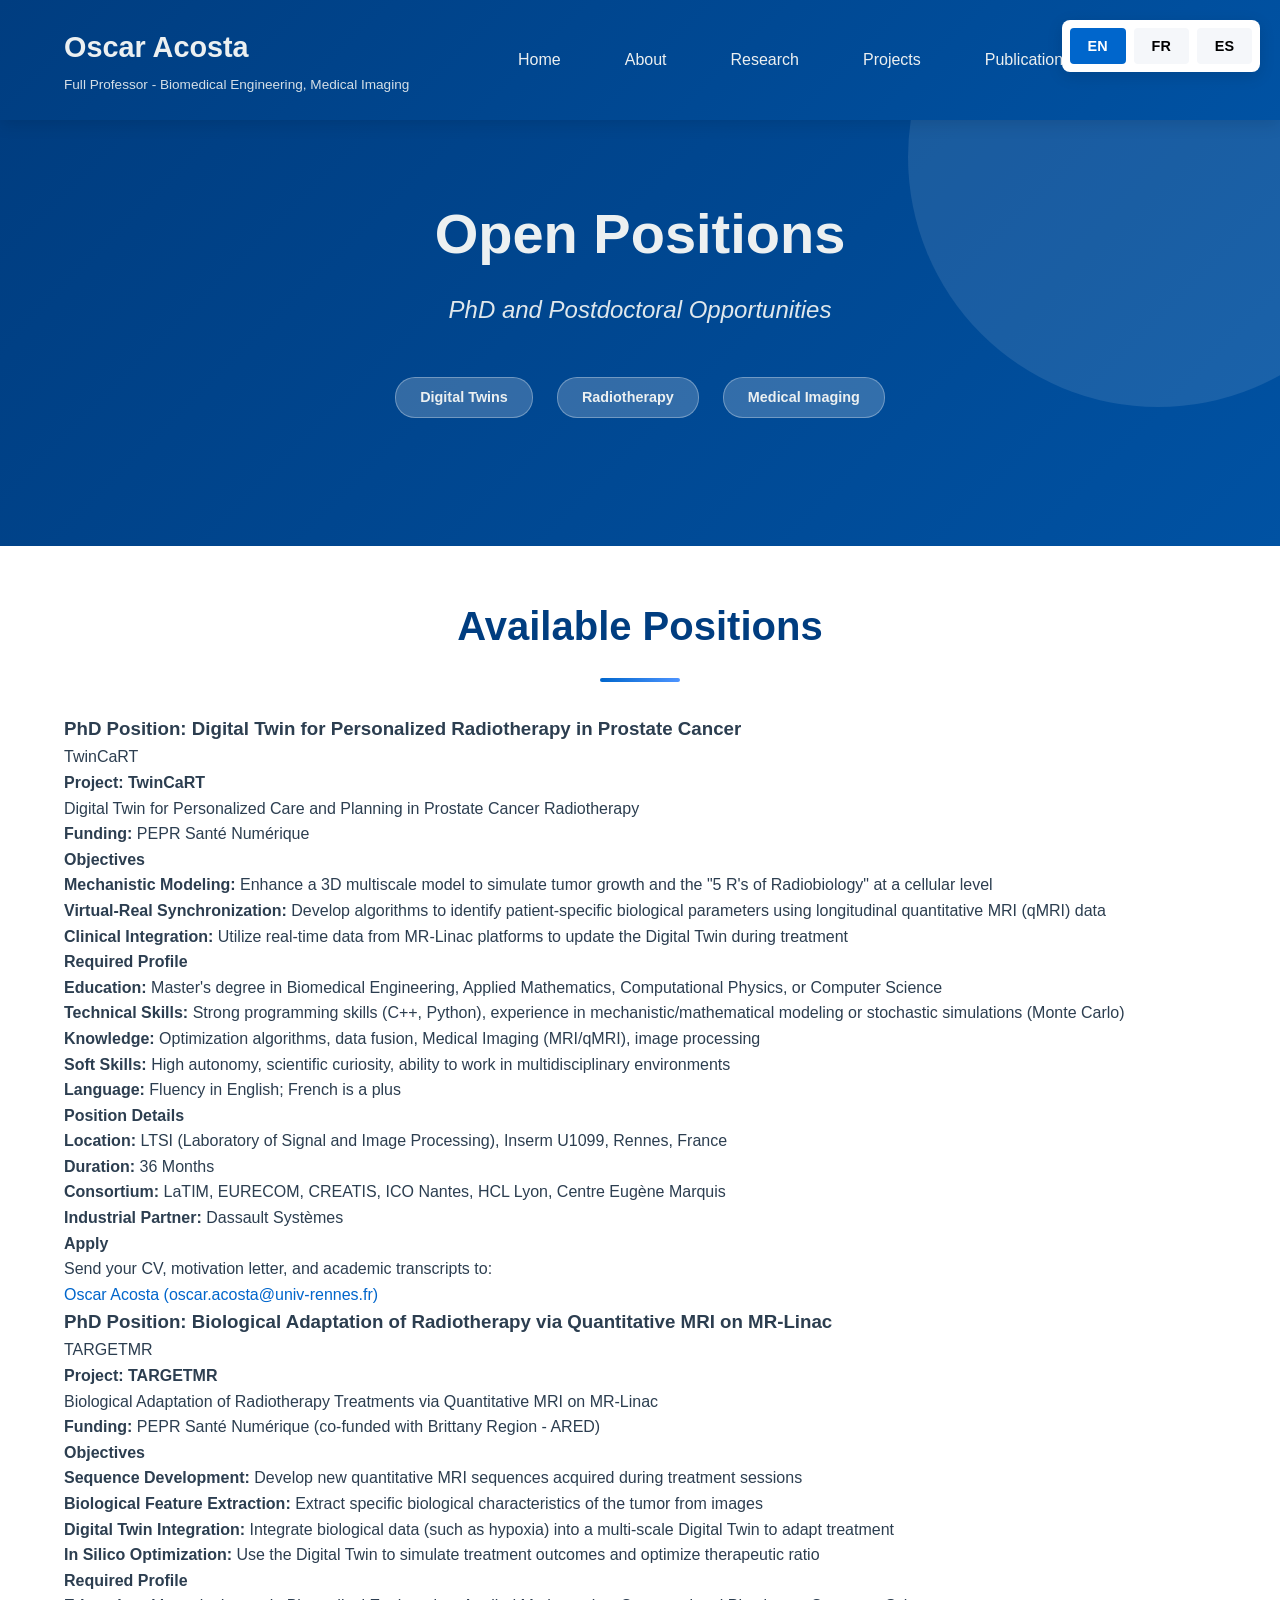
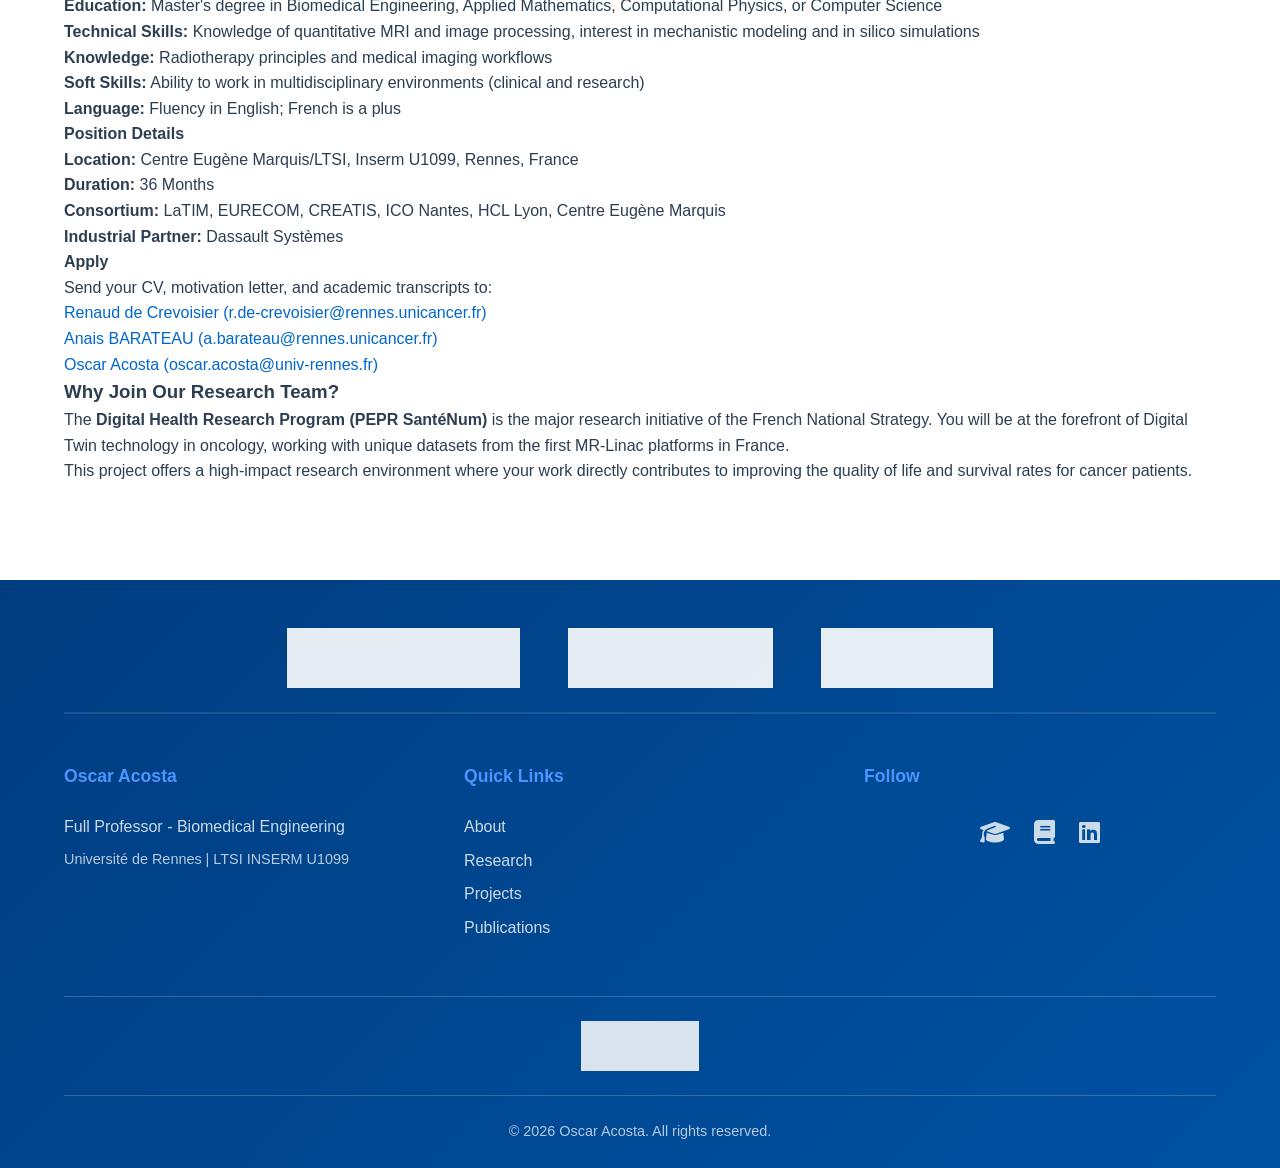
==== positions.html @ e5f33746 "Personal web page" ====
<!DOCTYPE html>
<html lang="en">
<head>
    <meta charset="UTF-8">
    <meta name="viewport" content="width=device-width, initial-scale=1.0">
    <title>Open Positions - Oscar Acosta | LTSI-Université de Rennes</title>
    <meta name="description" content="Open PhD and Postdoctoral Positions in Digital Twins and Personalized Radiotherapy">
    <link rel="stylesheet" href="assets/css/style.css">
    <link rel="stylesheet" href="https://cdnjs.cloudflare.com/ajax/libs/font-awesome/6.4.0/css/all.min.css">
</head>
<body>
    <!-- Language Switcher -->
    <div class="language-switcher">
        <button onclick="setLanguage('en')" class="lang-btn active" data-lang="en">EN</button>
        <button onclick="setLanguage('fr')" class="lang-btn" data-lang="fr">FR</button>
        <button onclick="setLanguage('es')" class="lang-btn" data-lang="es">ES</button>
    </div>

    <!-- Navigation -->
    <nav class="navbar">
        <div class="nav-container">
            <div class="logo">
                <h1>Oscar Acosta</h1>
                <p class="subtitle">Full Professor - Biomedical Engineering, Medical Imaging</p>
            </div>
            <ul class="nav-menu" id="navMenu">
                <li><a href="index.html#home">Home</a></li>
                <li><a href="index.html#about">About</a></li>
                <li><a href="index.html#research">Research</a></li>
                <li><a href="index.html#projects">Projects</a></li>
                <li><a href="index.html#publications">Publications</a></li>
                <li><a href="#" class="active">Positions</a></li>
            </ul>
            <div class="hamburger" id="hamburger">
                <span></span>
                <span></span>
                <span></span>
            </div>
        </div>
    </nav>

    <!-- Hero Section -->
    <section class="hero">
        <div class="hero-content">
            <h2>Open Positions</h2>
            <p class="hero-subtitle">PhD and Postdoctoral Opportunities</p>
            <div class="hero-meta">
                <span class="badge">Digital Twins</span>
                <span class="badge">Radiotherapy</span>
                <span class="badge">Medical Imaging</span>
            </div>
        </div>
        <div class="hero-accent"></div>
    </section>

    <!-- Positions Section -->
    <section class="section">
        <div class="container">
            <h2 class="section-title">Available Positions</h2>
            
            <div class="positions-grid">
                <!-- Position 1: TwinCaRT -->
                <div class="position-card">
                    <div class="position-header">
                        <h3>PhD Position: Digital Twin for Personalized Radiotherapy in Prostate Cancer</h3>
                        <span class="position-badge">TwinCaRT</span>
                    </div>
                    
                    <div class="position-section">
                        <h4>Project: TwinCaRT</h4>
                        <p>Digital Twin for Personalized Care and Planning in Prostate Cancer Radiotherapy</p>
                        <p><strong>Funding:</strong> PEPR Santé Numérique</p>
                    </div>

                    <div class="position-section">
                        <h4>Objectives</h4>
                        <ul>
                            <li><strong>Mechanistic Modeling:</strong> Enhance a 3D multiscale model to simulate tumor growth and the "5 R's of Radiobiology" at a cellular level</li>
                            <li><strong>Virtual-Real Synchronization:</strong> Develop algorithms to identify patient-specific biological parameters using longitudinal quantitative MRI (qMRI) data</li>
                            <li><strong>Clinical Integration:</strong> Utilize real-time data from MR-Linac platforms to update the Digital Twin during treatment</li>
                        </ul>
                    </div>

                    <div class="position-section">
                        <h4>Required Profile</h4>
                        <ul>
                            <li><strong>Education:</strong> Master's degree in Biomedical Engineering, Applied Mathematics, Computational Physics, or Computer Science</li>
                            <li><strong>Technical Skills:</strong> Strong programming skills (C++, Python), experience in mechanistic/mathematical modeling or stochastic simulations (Monte Carlo)</li>
                            <li><strong>Knowledge:</strong> Optimization algorithms, data fusion, Medical Imaging (MRI/qMRI), image processing</li>
                            <li><strong>Soft Skills:</strong> High autonomy, scientific curiosity, ability to work in multidisciplinary environments</li>
                            <li><strong>Language:</strong> Fluency in English; French is a plus</li>
                        </ul>
                    </div>

                    <div class="position-section">
                        <h4>Position Details</h4>
                        <p><strong>Location:</strong> LTSI (Laboratory of Signal and Image Processing), Inserm U1099, Rennes, France</p>
                        <p><strong>Duration:</strong> 36 Months</p>
                        <p><strong>Consortium:</strong> LaTIM, EURECOM, CREATIS, ICO Nantes, HCL Lyon, Centre Eugène Marquis</p>
                        <p><strong>Industrial Partner:</strong> Dassault Systèmes</p>
                    </div>

                    <div class="position-section">
                        <h4>Apply</h4>
                        <p>Send your CV, motivation letter, and academic transcripts to:</p>
                        <p><a href="mailto:oscar.acosta@univ-rennes.fr">Oscar Acosta (oscar.acosta@univ-rennes.fr)</a></p>
                    </div>
                </div>

                <!-- Position 2: TARGETMR -->
                <div class="position-card">
                    <div class="position-header">
                        <h3>PhD Position: Biological Adaptation of Radiotherapy via Quantitative MRI on MR-Linac</h3>
                        <span class="position-badge">TARGETMR</span>
                    </div>
                    
                    <div class="position-section">
                        <h4>Project: TARGETMR</h4>
                        <p>Biological Adaptation of Radiotherapy Treatments via Quantitative MRI on MR-Linac</p>
                        <p><strong>Funding:</strong> PEPR Santé Numérique (co-funded with Brittany Region - ARED)</p>
                    </div>

                    <div class="position-section">
                        <h4>Objectives</h4>
                        <ul>
                            <li><strong>Sequence Development:</strong> Develop new quantitative MRI sequences acquired during treatment sessions</li>
                            <li><strong>Biological Feature Extraction:</strong> Extract specific biological characteristics of the tumor from images</li>
                            <li><strong>Digital Twin Integration:</strong> Integrate biological data (such as hypoxia) into a multi-scale Digital Twin to adapt treatment</li>
                            <li><strong>In Silico Optimization:</strong> Use the Digital Twin to simulate treatment outcomes and optimize therapeutic ratio</li>
                        </ul>
                    </div>

                    <div class="position-section">
                        <h4>Required Profile</h4>
                        <ul>
                            <li><strong>Education:</strong> Master's degree in Biomedical Engineering, Applied Mathematics, Computational Physics, or Computer Science</li>
                            <li><strong>Technical Skills:</strong> Knowledge of quantitative MRI and image processing, interest in mechanistic modeling and in silico simulations</li>
                            <li><strong>Knowledge:</strong> Radiotherapy principles and medical imaging workflows</li>
                            <li><strong>Soft Skills:</strong> Ability to work in multidisciplinary environments (clinical and research)</li>
                            <li><strong>Language:</strong> Fluency in English; French is a plus</li>
                        </ul>
                    </div>

                    <div class="position-section">
                        <h4>Position Details</h4>
                        <p><strong>Location:</strong> Centre Eugène Marquis/LTSI, Inserm U1099, Rennes, France</p>
                        <p><strong>Duration:</strong> 36 Months</p>
                        <p><strong>Consortium:</strong> LaTIM, EURECOM, CREATIS, ICO Nantes, HCL Lyon, Centre Eugène Marquis</p>
                        <p><strong>Industrial Partner:</strong> Dassault Systèmes</p>
                    </div>

                    <div class="position-section">
                        <h4>Apply</h4>
                        <p>Send your CV, motivation letter, and academic transcripts to:</p>
                        <p>
                            <a href="mailto:r.de-crevoisier@rennes.unicancer.fr">Renaud de Crevoisier (r.de-crevoisier@rennes.unicancer.fr)</a><br>
                            <a href="mailto:a.barateau@rennes.unicancer.fr">Anais BARATEAU (a.barateau@rennes.unicancer.fr)</a><br>
                            <a href="mailto:oscar.acosta@univ-rennes.fr">Oscar Acosta (oscar.acosta@univ-rennes.fr)</a>
                        </p>
                    </div>
                </div>
            </div>

            <div class="why-join">
                <h3>Why Join Our Research Team?</h3>
                <p>The <strong>Digital Health Research Program (PEPR SantéNum)</strong> is the major research initiative of the French National Strategy. You will be at the forefront of Digital Twin technology in oncology, working with unique datasets from the first MR-Linac platforms in France.</p>
                <p>This project offers a high-impact research environment where your work directly contributes to improving the quality of life and survival rates for cancer patients.</p>
            </div>
        </div>
    </section>

    <!-- Footer -->
    <footer class="footer">
        <div class="container">
            <div class="footer-logos">
                <div class="logo-item">
                    <img src="assets/images/ltsi-logo.png" alt="LTSI Laboratory" title="LTSI - Signal and Image Processing Laboratory">
                </div>
                <div class="logo-item">
                    <img src="assets/images/inserm-logo.png" alt="INSERM" title="Institut National de la Santé et de la Recherche Médicale">
                </div>
                <div class="logo-item">
                    <img src="assets/images/rennes-logo.png" alt="Université de Rennes" title="Université de Rennes">
                </div>
            </div>
            <div class="footer-content">
                <div class="footer-section">
                    <h4>Oscar Acosta</h4>
                    <p>Full Professor - Biomedical Engineering</p>
                    <p class="footer-subtitle">Université de Rennes | LTSI INSERM U1099</p>
                </div>
                <div class="footer-section">
                    <h4>Quick Links</h4>
                    <ul>
                        <li><a href="index.html#about">About</a></li>
                        <li><a href="index.html#research">Research</a></li>
                        <li><a href="index.html#projects">Projects</a></li>
                        <li><a href="index.html#publications">Publications</a></li>
                    </ul>
                </div>
                <div class="footer-section">
                    <h4>Follow</h4>
                    <div class="social-links">
                        <a href="https://scholar.google.com/citations?hl=en&user=rHHitXEAAAAJ" target="_blank" title="Google Scholar">
                            <i class="fas fa-graduation-cap"></i>
                        </a>
                        <a href="https://orcid.org/0000-0002-5447-1479" target="_blank" title="ORCID">
                            <i class="fas fa-book"></i>
                        </a>
                        <a href="https://www.linkedin.com/in/oscar-acosta-355438169/" target="_blank" title="LinkedIn">
                            <i class="fab fa-linkedin"></i>
                        </a>
                    </div>
                </div>
            </div>
            <div class="footer-bottom">
                <div class="funder-logos">
                    <img src="assets/images/msca-ttrail-logo.png" alt="MSCA TTRAIL" title="Marie Skłodowska-Curie Actions - TTRAIL Doctoral Network">
                </div>
                <p>&copy; 2026 Oscar Acosta. All rights reserved.</p>
            </div>
        </div>
    </footer>

    <script src="assets/js/i18n.js"></script>
    <script src="assets/js/script.js"></script>
</body>
</html>
---- assets/css/style.css ----
/* ============================================
   OSCAR ACOSTA PROFESSIONAL WEBSITE - STYLESHEET
   ============================================ */

:root {
    /* Colors - LTSI Branding */
    --primary-color: #003d80;
    --secondary-color: #0052a3;
    --accent-color: #0066cc;
    --accent-light: #4d94ff;
    --ltsi-blue: #003d80;
    --ltsi-light-blue: #4d94ff;
    --text-dark: #2c3e50;
    --text-light: #ecf0f1;
    --bg-light: #f5f7fa;
    --bg-white: #ffffff;
    --border-color: #e0e0e0;
    --shadow-sm: 0 2px 8px rgba(0, 0, 0, 0.08);
    --shadow-md: 0 4px 16px rgba(0, 0, 0, 0.12);
    --shadow-lg: 0 8px 24px rgba(0, 0, 0, 0.15);

    /* Typography */
    --font-main: 'Segoe UI', Tahoma, Geneva, Verdana, sans-serif;
    --font-serif: 'Georgia', serif;

    /* Spacing */
    --spacing-xs: 0.25rem;
    --spacing-sm: 0.5rem;
    --spacing-md: 1rem;
    --spacing-lg: 1.5rem;
    --spacing-xl: 2rem;
    --spacing-2xl: 3rem;

    /* Transitions */
    --transition: all 0.3s ease;
}

/* ============================================
   RESET & BASE STYLES
   ============================================ */

* {
    margin: 0;
    padding: 0;
    box-sizing: border-box;
}

html {
    scroll-behavior: smooth;
}

body {
    font-family: var(--font-main);
    color: var(--text-dark);
    background-color: var(--bg-white);
    line-height: 1.6;
}

a {
    color: var(--accent-color);
    text-decoration: none;
    transition: var(--transition);
}

a:hover {
    color: var(--accent-light);
}

ul {
    list-style: none;
}

/* ============================================
   LANGUAGE SWITCHER
   ============================================ */

.language-switcher {
    position: fixed;
    top: 20px;
    right: 20px;
    display: flex;
    gap: var(--spacing-sm);
    z-index: 9999;
    background: var(--bg-white);
    padding: var(--spacing-sm);
    border-radius: 8px;
    box-shadow: var(--shadow-md);
}

.lang-btn {
    background: var(--bg-light);
    border: 2px solid transparent;
    padding: var(--spacing-sm) var(--spacing-md);
    border-radius: 4px;
    font-weight: 600;
    cursor: pointer;
    transition: var(--transition);
    font-size: 0.9rem;
}

.lang-btn:hover {
    background: var(--accent-light);
    color: white;
}

.lang-btn.active {
    background: var(--accent-color);
    color: white;
    border-color: var(--accent-color);
}

/* ============================================
   CONTAINER & LAYOUT
   ============================================ */

.container {
    max-width: 1200px;
    margin: 0 auto;
    padding: 0 var(--spacing-lg);
}

.section {
    padding: var(--spacing-2xl) 0;
}

.section.bg-light {
    background-color: var(--bg-light);
}

.section-title {
    font-size: 2.5rem;
    font-weight: 700;
    margin-bottom: var(--spacing-xl);
    color: var(--primary-color);
    text-align: center;
    position: relative;
    padding-bottom: var(--spacing-lg);
}

.section-title::after {
    content: '';
    position: absolute;
    bottom: 0;
    left: 50%;
    transform: translateX(-50%);
    width: 80px;
    height: 4px;
    background: linear-gradient(90deg, var(--accent-color), var(--accent-light));
    border-radius: 2px;
}

.section-subtitle {
    text-align: center;
    font-size: 1.1rem;
    color: #7f8c8d;
    margin-bottom: var(--spacing-2xl);
}

/* ============================================
   NAVIGATION
   ============================================ */

.navbar {
    background: linear-gradient(135deg, var(--primary-color) 0%, var(--secondary-color) 100%);
    color: var(--text-light);
    padding: var(--spacing-lg) 0;
    position: sticky;
    top: 0;
    z-index: 1000;
    box-shadow: var(--shadow-md);
}

.nav-container {
    max-width: 1200px;
    margin: 0 auto;
    padding: 0 var(--spacing-lg);
    display: flex;
    justify-content: space-between;
    align-items: center;
    flex-wrap: wrap;
}

.logo h1 {
    font-size: 1.8rem;
    font-weight: 700;
    margin-bottom: var(--spacing-xs);
}

.subtitle {
    font-size: 0.85rem;
    opacity: 0.9;
    margin: 0;
}

.nav-menu {
    display: flex;
    gap: var(--spacing-xl);
    align-items: center;
}

.nav-menu li a {
    color: var(--text-light);
    font-weight: 500;
    transition: var(--transition);
    padding: var(--spacing-sm) var(--spacing-md);
    border-radius: 4px;
}

.nav-menu li a:hover {
    background-color: rgba(255, 255, 255, 0.1);
    color: var(--accent-light);
}

.hamburger {
    display: none;
    flex-direction: column;
    cursor: pointer;
    gap: 5px;
}

.hamburger span {
    width: 25px;
    height: 3px;
    background-color: var(--text-light);
    border-radius: 2px;
    transition: var(--transition);
}

@media (max-width: 768px) {
    .hamburger {
        display: flex;
    }

    .nav-menu {
        position: absolute;
        top: 60px;
        left: 0;
        right: 0;
        background: var(--primary-color);
        flex-direction: column;
        gap: 0;
        max-height: 0;
        overflow: hidden;
        transition: max-height 0.3s ease;
    }

    .nav-menu.active {
        max-height: 400px;
    }

    .nav-menu li {
        width: 100%;
    }

    .nav-menu li a {
        display: block;
        padding: var(--spacing-md) var(--spacing-lg);
        border-radius: 0;
    }
}

/* ============================================
   HERO SECTION
   ============================================ */

.hero {
    background: linear-gradient(135deg, var(--primary-color) 0%, var(--secondary-color) 100%);
    color: var(--text-light);
    padding: 5rem var(--spacing-lg);
    text-align: center;
    position: relative;
    overflow: hidden;
}

.hero-content {
    max-width: 1200px;
    margin: 0 auto;
    position: relative;
    z-index: 2;
}

.hero h2 {
    font-size: 3.5rem;
    font-weight: 700;
    margin-bottom: var(--spacing-lg);
    line-height: 1.2;
}

.hero-subtitle {
    font-size: 1.5rem;
    margin-bottom: var(--spacing-2xl);
    opacity: 0.95;
    font-style: italic;
}

.hero-meta {
    display: flex;
    gap: var(--spacing-lg);
    justify-content: center;
    margin-bottom: var(--spacing-2xl);
    flex-wrap: wrap;
}

.badge {
    background-color: rgba(255, 255, 255, 0.2);
    color: var(--text-light);
    padding: var(--spacing-sm) var(--spacing-lg);
    border-radius: 20px;
    font-size: 0.9rem;
    font-weight: 600;
    border: 1px solid rgba(255, 255, 255, 0.3);
}

.hero-links {
    display: flex;
    gap: var(--spacing-lg);
    justify-content: center;
    flex-wrap: wrap;
}

.cta-button {
    display: inline-block;
    background-color: var(--accent-color);
    color: white;
    padding: var(--spacing-md) var(--spacing-2xl);
    border-radius: 4px;
    font-weight: 600;
    font-size: 1rem;
    transition: var(--transition);
    box-shadow: var(--shadow-md);
}

.cta-button:hover {
    background-color: var(--accent-light);
    transform: translateY(-2px);
    box-shadow: var(--shadow-lg);
}

.cta-button.secondary {
    background-color: rgba(255, 255, 255, 0.2);
    border: 2px solid var(--text-light);
}

.cta-button.secondary:hover {
    background-color: rgba(255, 255, 255, 0.3);
}

.hero-accent {
    position: absolute;
    top: -50%;
    right: -10%;
    width: 500px;
    height: 500px;
    background: rgba(255, 255, 255, 0.1);
    border-radius: 50%;
    z-index: 1;
}

@media (max-width: 768px) {
    .hero {
        padding: 3rem var(--spacing-lg);
    }

    .hero h2 {
        font-size: 2rem;
    }

    .hero-subtitle {
        font-size: 1.1rem;
    }
}

/* ============================================
   ABOUT SECTION
   ============================================ */

.about-content {
    display: grid;
    grid-template-columns: auto 1fr;
    gap: var(--spacing-2xl);
    align-items: start;
}

.about-photo {
    display: flex;
    flex-direction: column;
    justify-content: flex-start;
    align-items: center;
}

.profile-image {
    width: 180px;
    height: 220px;
    border-radius: 8px;
    object-fit: cover;
    box-shadow: var(--shadow-md);
    border: 3px solid var(--accent-color);
    margin-bottom: var(--spacing-lg);
}

.affiliations-logos {
    display: grid;
    grid-template-columns: 1fr;
    gap: var(--spacing-lg);
    width: 100%;
}

.affiliations-logos .logo-item {
    display: flex;
    align-items: center;
    justify-content: center;
    padding: 0;
    background: transparent;
    border-radius: 0;
    border: none;
    transition: var(--transition);
}

.affiliations-logos .logo-item:hover {
    border-color: transparent;
    box-shadow: none;
    transform: scale(1.08);
}

.affiliations-logos .logo-item img {
    height: 70px;
    width: auto;
    max-width: 100%;
    filter: none;
    opacity: 1;
}

.about-text h3 {
    font-size: 1.8rem;
    color: var(--primary-color);
    margin-bottom: var(--spacing-lg);
}

.about-text h4 {
    font-size: 1.2rem;
    color: var(--accent-color);
    margin-top: var(--spacing-xl);
    margin-bottom: var(--spacing-md);
}

.about-text p {
    color: #555;
    margin-bottom: var(--spacing-lg);
    line-height: 1.8;
}

.about-text ul {
    list-style: disc;
    padding-left: var(--spacing-lg);
}

.about-text ul li {
    margin-bottom: var(--spacing-md);
    color: #666;
}

.expertise-grid {
    display: grid;
    grid-template-columns: repeat(2, 1fr);
    gap: var(--spacing-lg);
    margin-bottom: var(--spacing-xl);
}

.expertise-item {
    display: flex;
    align-items: center;
    gap: var(--spacing-md);
    padding: var(--spacing-md);
    background: var(--bg-light);
    border-radius: 8px;
    border-left: 4px solid var(--accent-color);
}

.expertise-item i {
    font-size: 1.5rem;
    color: var(--accent-color);
}

.about-stats {
    display: grid;
    grid-template-columns: 1fr;
    gap: var(--spacing-lg);
}

.stat-card {
    background: var(--bg-light);
    padding: var(--spacing-xl);
    border-radius: 8px;
    border: 2px solid var(--border-color);
    text-align: center;
    transition: var(--transition);
}

.stat-card:hover {
    border-color: var(--accent-color);
    box-shadow: var(--shadow-md);
}

.stat-number {
    font-size: 2.5rem;
    font-weight: 700;
    color: var(--accent-color);
    margin-bottom: var(--spacing-sm);
}

.stat-label {
    color: #666;
    font-weight: 500;
    margin: 0;
}

@media (max-width: 768px) {
    .about-content {
        grid-template-columns: 1fr;
    }

    .profile-image {
        width: 180px;
        height: 240px;
        margin: 0 auto;
    }

    .expertise-grid {
        grid-template-columns: 1fr;
    }
}

/* ============================================
   RESEARCH SECTION
   ============================================ */

.research-grid {
    display: grid;
    grid-template-columns: repeat(auto-fit, minmax(160px, 1fr));
    gap: var(--spacing-md);
}

.research-card {
    background: linear-gradient(135deg, var(--accent-color), var(--accent-light));
    border: none;
    padding: var(--spacing-lg);
    border-radius: 6px;
    text-align: center;
    transition: var(--transition);
    box-shadow: var(--shadow-sm);
    cursor: pointer;
    display: flex;
    flex-direction: column;
    align-items: center;
    justify-content: center;
    min-height: 140px;
}

.research-card:hover {
    transform: translateY(-3px);
    box-shadow: var(--shadow-md);
    background: linear-gradient(135deg, var(--accent-light), var(--accent-color));
}

.research-card i {
    font-size: 1.8rem;
    color: white;
    margin-bottom: var(--spacing-md);
}

.research-card h3 {
    font-size: 0.95rem;
    color: white;
    margin-bottom: 0;
    font-weight: 600;
    line-height: 1.3;
}

.research-card p {
    display: none;
}

/* ============================================
   PROJECTS SECTION
   ============================================ */

.projects-grid {
    display: grid;
    grid-template-columns: repeat(auto-fit, minmax(320px, 1fr));
    gap: var(--spacing-xl);
}

.project-card {
    background: var(--bg-white);
    border: 1px solid var(--border-color);
    padding: var(--spacing-xl);
    border-radius: 8px;
    transition: var(--transition);
    box-shadow: var(--shadow-sm);
}

.project-card:first-child {
    background: linear-gradient(rgba(0, 61, 128, 0.85), rgba(0, 82, 163, 0.85)), url('assets/images/ttrail-logo.png') center/cover;
    color: white;
}

.project-card:first-child .project-card h3,
.project-card:first-child h3 {
    color: white;
}

.project-card:first-child .project-acronym,
.project-card:first-child .project-meta {
    color: rgba(255, 255, 255, 0.9);
}

.project-card:first-child p {
    color: rgba(255, 255, 255, 0.95);
}

.project-card:hover {
    box-shadow: var(--shadow-md);
    border-color: var(--accent-color);
    transform: translateY(-3px);
}

.project-header {
    display: flex;
    justify-content: space-between;
    align-items: start;
    margin-bottom: var(--spacing-md);
}

.project-title-with-logo {
    display: flex;
    align-items: center;
    gap: var(--spacing-md);
}

.project-logo {
    height: 50px;
    width: auto;
    max-width: 60px;
    object-fit: contain;
    transition: var(--transition);
    cursor: pointer;
}

.project-card:first-child:hover .project-logo {
    transform: scale(1.3);
}

.project-card h3 {
    font-size: 1.3rem;
    color: var(--primary-color);
    margin: 0;
}

.project-badge {
    background: var(--accent-color);
    color: white;
    padding: var(--spacing-sm) var(--spacing-md);
    border-radius: 4px;
    font-size: 0.8rem;
    font-weight: 600;
    white-space: nowrap;
}

.project-acronym {
    font-style: italic;
    color: var(--accent-color);
    font-weight: 600;
    margin-bottom: var(--spacing-md);
}

.project-card p {
    color: #666;
    line-height: 1.7;
    margin-bottom: var(--spacing-md);
}

.project-meta {
    display: flex;
    gap: var(--spacing-md);
    font-size: 0.9rem;
    color: #888;
}

.project-meta span {
    display: flex;
    align-items: center;
    gap: var(--spacing-sm);
}

/* ============================================
   PUBLICATIONS SECTION
   ============================================ */

.publications-grid {
    display: grid;
    grid-template-columns: repeat(auto-fit, minmax(280px, 1fr));
    gap: var(--spacing-xl);
}

.publication-card {
    background: var(--bg-white);
    padding: var(--spacing-xl);
    border-radius: 8px;
    text-align: center;
    border: 2px solid var(--border-color);
    transition: var(--transition);
    box-shadow: var(--shadow-sm);
}

.publication-card:hover {
    border-color: var(--accent-color);
    box-shadow: var(--shadow-md);
    transform: translateY(-5px);
}

.pub-icon {
    width: 80px;
    height: 80px;
    margin: 0 auto var(--spacing-lg);
    background: linear-gradient(135deg, var(--accent-color), var(--accent-light));
    color: white;
    display: flex;
    align-items: center;
    justify-content: center;
    border-radius: 50%;
    font-size: 2rem;
}

.publication-card h3 {
    color: var(--primary-color);
    margin-bottom: var(--spacing-md);
}

.publication-card p {
    color: #666;
    margin-bottom: var(--spacing-lg);
    font-size: 0.95rem;
}

.resource-link {
    display: inline-block;
    background: var(--accent-color);
    color: white;
    padding: var(--spacing-sm) var(--spacing-lg);
    border-radius: 4px;
    font-weight: 600;
    transition: var(--transition);
}

.resource-link:hover {
    background: var(--accent-light);
    transform: translateX(3px);
}

/* ============================================
   CONTACT SECTION
   ============================================ */

.contact-grid {
    display: grid;
    grid-template-columns: repeat(auto-fit, minmax(250px, 1fr));
    gap: var(--spacing-2xl);
}

.contact-item {
    text-align: center;
    padding: var(--spacing-xl);
    background: var(--bg-light);
    border-radius: 8px;
    transition: var(--transition);
}

.contact-item:hover {
    background: var(--accent-color);
    color: white;
    transform: translateY(-5px);
}

.contact-item i {
    font-size: 2.5rem;
    color: var(--accent-color);
    margin-bottom: var(--spacing-lg);
}

.contact-item:hover i {
    color: white;
}

.contact-item h4 {
    color: var(--primary-color);
    margin-bottom: var(--spacing-md);
    font-size: 1.1rem;
}

.contact-item:hover h4 {
    color: white;
}

.contact-item a {
    color: var(--accent-color);
    font-weight: 600;
}

.contact-item:hover a {
    color: white;
}

/* ============================================
   FOOTER
   ============================================ */

.footer {
    background: linear-gradient(135deg, var(--ltsi-blue) 0%, var(--secondary-color) 100%);
    color: var(--text-light);
    padding: var(--spacing-2xl) 0 var(--spacing-lg);
    margin-top: var(--spacing-2xl);
}

.footer-logos {
    display: flex;
    justify-content: center;
    gap: var(--spacing-2xl);
    align-items: center;
    margin-bottom: var(--spacing-2xl);
    padding-bottom: var(--spacing-lg);
    border-bottom: 2px solid rgba(255, 255, 255, 0.1);
}

.logo-item {
    display: flex;
    align-items: center;
    justify-content: center;
}

.logo-item img {
    height: 60px;
    width: auto;
    opacity: 0.9;
    transition: var(--transition);
    filter: brightness(0) invert(1);
}

.logo-item img:hover {
    opacity: 1;
}

.footer-content {
    display: grid;
    grid-template-columns: repeat(auto-fit, minmax(250px, 1fr));
    gap: var(--spacing-2xl);
    margin-bottom: var(--spacing-2xl);
}

.footer-section h4 {
    margin-bottom: var(--spacing-lg);
    color: var(--accent-light);
    font-size: 1.1rem;
}

.footer-section p {
    color: rgba(255, 255, 255, 0.8);
    margin-bottom: var(--spacing-sm);
    line-height: 1.6;
}

.footer-subtitle {
    font-size: 0.9rem;
    opacity: 0.9;
}

.footer-section ul {
    list-style: none;
}

.footer-section ul li {
    margin-bottom: var(--spacing-sm);
}

.footer-section ul li a {
    color: rgba(255, 255, 255, 0.8);
    transition: var(--transition);
}

.footer-section ul li a:hover {
    color: var(--accent-light);
    padding-left: var(--spacing-sm);
}

.social-links {
    display: flex;
    gap: var(--spacing-lg);
    justify-content: center;
    font-size: 1.5rem;
}

.social-links a {
    color: rgba(255, 255, 255, 0.8);
    transition: var(--transition);
}

.social-links a:hover {
    color: var(--accent-light);
}

.footer-bottom {
    border-top: 1px solid rgba(255, 255, 255, 0.2);
    padding-top: var(--spacing-lg);
    text-align: center;
    color: rgba(255, 255, 255, 0.7);
    font-size: 0.9rem;
}

.funder-logos {
    display: flex;
    justify-content: center;
    align-items: center;
    gap: var(--spacing-xl);
    margin-bottom: var(--spacing-lg);
    padding-bottom: var(--spacing-lg);
    border-bottom: 1px solid rgba(255, 255, 255, 0.2);
}

.funder-logos img {
    height: 50px;
    width: auto;
    filter: brightness(0) invert(1);
    opacity: 0.85;
    transition: var(--transition);
}

.funder-logos img:hover {
    opacity: 1;
    transform: scale(1.05);
}

/* ============================================
   SCIENTIFIC EVENTS SECTION
   ============================================ */

.events-grid {
    display: grid;
    grid-template-columns: repeat(auto-fit, minmax(300px, 1fr));
    gap: var(--spacing-xl);
}

.event-card {
    background: var(--bg-white);
    border: 2px solid var(--border-color);
    padding: var(--spacing-xl);
    border-radius: 8px;
    transition: var(--transition);
    box-shadow: var(--shadow-sm);
}

.event-card:hover {
    border-color: var(--accent-color);
    box-shadow: var(--shadow-md);
    transform: translateY(-5px);
}

.event-header {
    display: flex;
    justify-content: space-between;
    align-items: start;
    margin-bottom: var(--spacing-md);
}

.event-card h3 {
    font-size: 1.3rem;
    color: var(--primary-color);
    margin: 0;
}

.event-badge {
    background: var(--accent-color);
    color: white;
    padding: var(--spacing-sm) var(--spacing-md);
    border-radius: 4px;
    font-size: 0.8rem;
    font-weight: 600;
    white-space: nowrap;
}

.event-acronym {
    font-style: italic;
    color: var(--accent-color);
    font-weight: 600;
    margin-bottom: var(--spacing-md);
}

.event-card p {
    color: #666;
    line-height: 1.7;
    margin-bottom: var(--spacing-md);
}

.event-meta {
    display: flex;
    gap: var(--spacing-md);
    font-size: 0.9rem;
    color: #888;
    margin-bottom: var(--spacing-lg);
}

.event-meta span {
    display: flex;
    align-items: center;
    gap: var(--spacing-sm);
}

.event-link {
    display: inline-block;
    background: var(--accent-color);
    color: white;
    padding: var(--spacing-sm) var(--spacing-lg);
    border-radius: 4px;
    font-weight: 600;
    transition: var(--transition);
}

.event-link:hover {
    background: var(--accent-light);
    transform: translateX(3px);
}

/* ============================================
   NEWS SECTION
   ============================================ */

.news-grid {
    display: grid;
    grid-template-columns: repeat(auto-fit, minmax(300px, 1fr));
    gap: var(--spacing-xl);
}

.news-card {
    background: var(--bg-white);
    border: 2px solid var(--border-color);
    padding: var(--spacing-xl);
    border-radius: 8px;
    transition: var(--transition);
    box-shadow: var(--shadow-sm);
}

.news-card:hover {
    border-color: var(--accent-color);
    box-shadow: var(--shadow-md);
    transform: translateY(-5px);
}

.news-date {
    background: var(--accent-color);
    color: white;
    padding: var(--spacing-sm) var(--spacing-lg);
    border-radius: 4px;
    font-size: 0.85rem;
    font-weight: 600;
    display: inline-block;
    margin-bottom: var(--spacing-md);
}

.news-card h3 {
    color: var(--primary-color);
    margin-bottom: var(--spacing-md);
    font-size: 1.2rem;
}

.news-card p {
    color: #666;
    line-height: 1.7;
}

.news-link {
    display: inline-block;
    background: var(--accent-color);
    color: white;
    padding: var(--spacing-sm) var(--spacing-lg);
    border-radius: 4px;
    font-weight: 600;
    transition: var(--transition);
    margin-top: var(--spacing-md);
}

.news-link:hover {
    background: var(--accent-light);
    transform: translateX(3px);
}

/* ============================================
   RESPONSIVE DESIGN
   ============================================ */

@media (max-width: 768px) {
    .container {
        padding: 0 var(--spacing-md);
    }

    .section {
        padding: var(--spacing-xl) 0;
    }

    .section-title {
        font-size: 1.8rem;
    }

    .research-grid,
    .projects-grid,
    .publications-grid,
    .contact-grid {
        grid-template-columns: 1fr;
    }

    .hero h2 {
        font-size: 2rem;
    }

    .language-switcher {
        top: 70px;
        right: 10px;
    }
}

@media (max-width: 480px) {
    :root {
        --spacing-lg: 1rem;
        --spacing-xl: 1.5rem;
        --spacing-2xl: 2rem;
    }

    .section-title {
        font-size: 1.5rem;
    }

    .hero h2 {
        font-size: 1.5rem;
    }

    .hero-subtitle {
        font-size: 1rem;
    }

    .cta-button {
        padding: var(--spacing-md) var(--spacing-lg);
        font-size: 0.9rem;
    }

    .language-switcher {
        top: 60px;
        right: 5px;
        gap: var(--spacing-xs);
    }

    .lang-btn {
        padding: var(--spacing-xs) var(--spacing-sm);
        font-size: 0.8rem;
    }
}

/* ============================================
   PRINT STYLES
   ============================================ */

@media print {
    .navbar,
    .footer,
    .hamburger,
    .language-switcher {
        display: none;
    }

    .section {
        page-break-inside: avoid;
    }
}
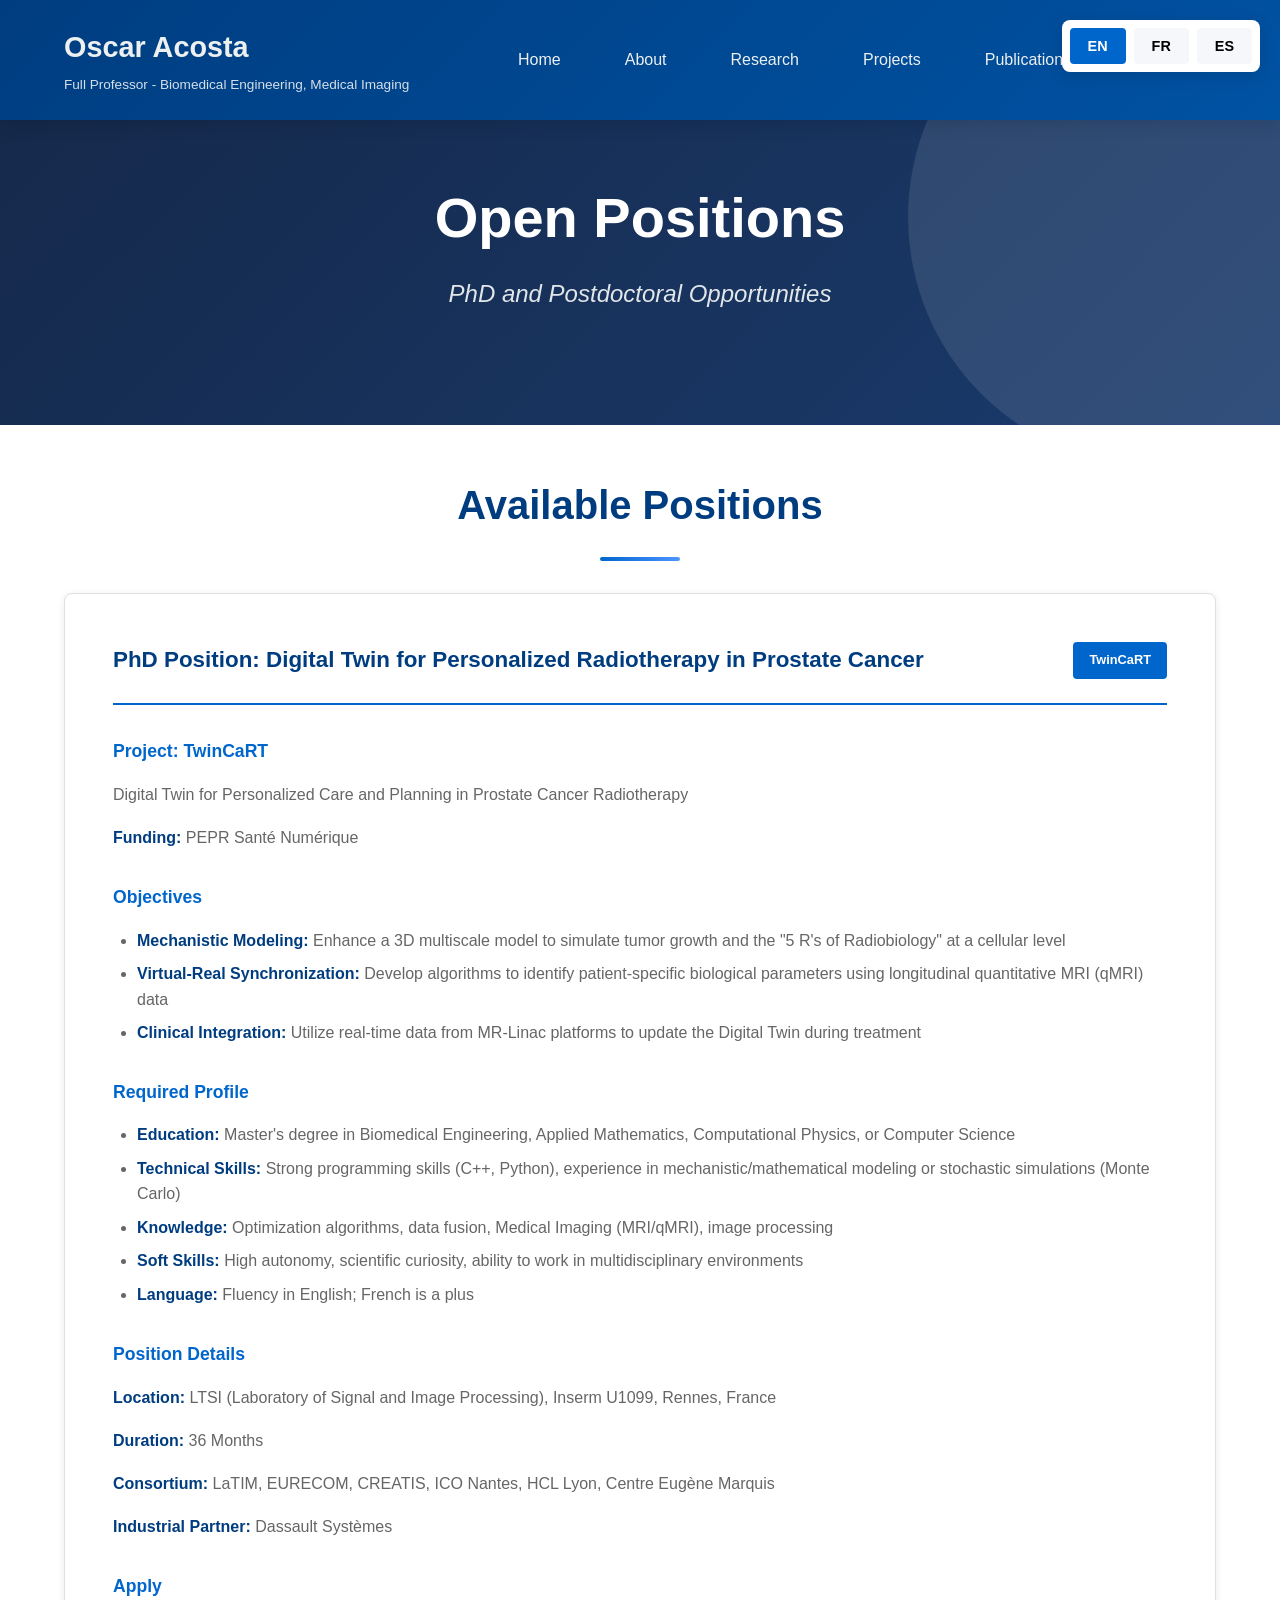
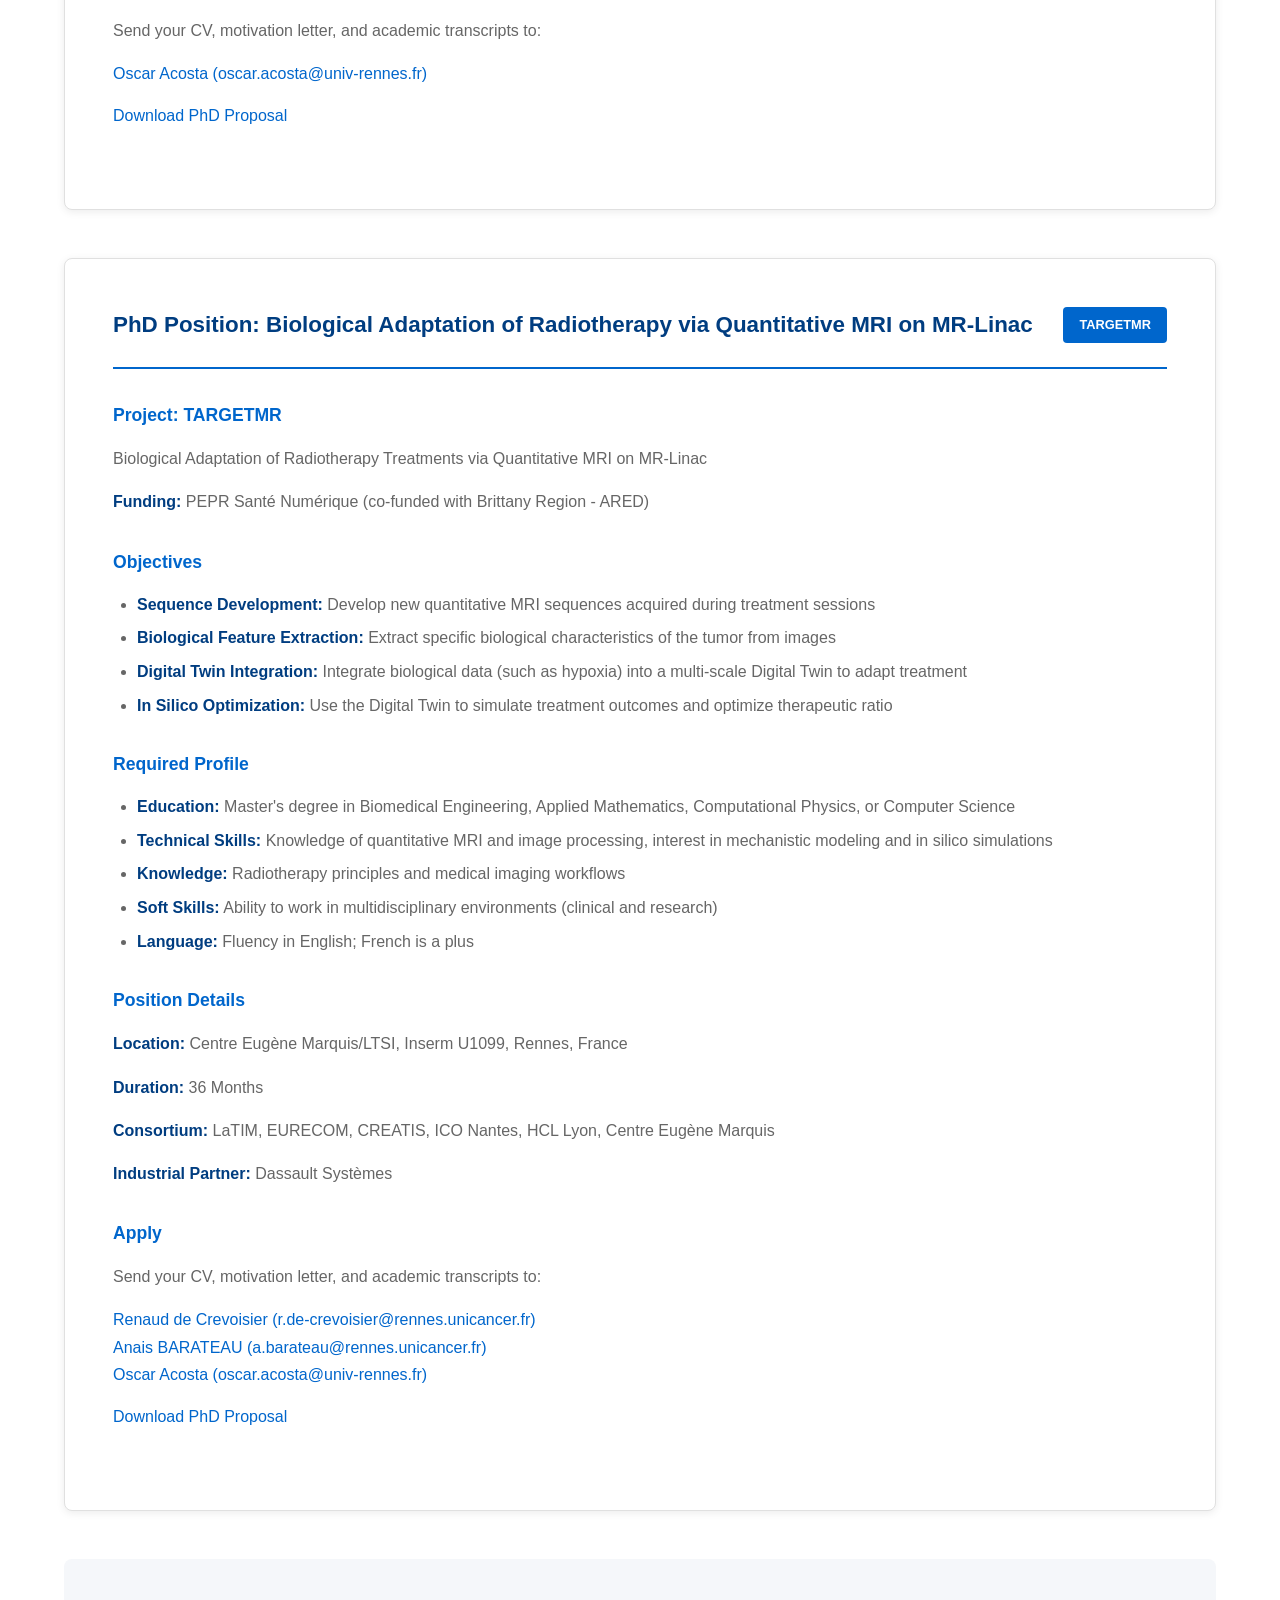
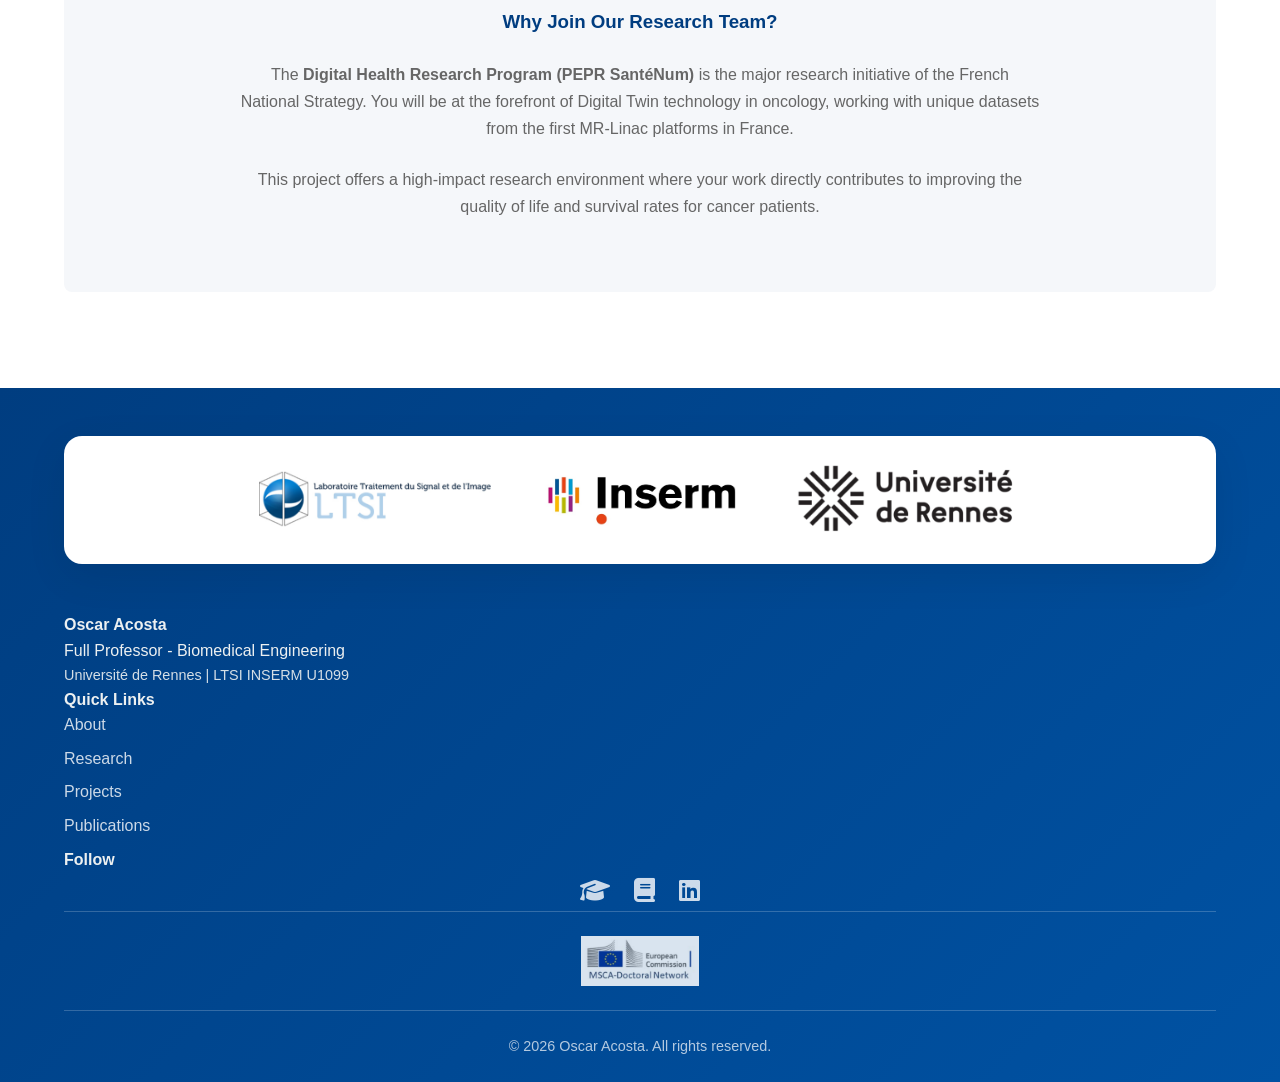
==== commit a750a649: "Update professional web page content" ====
--- a/positions.html
+++ b/positions.html
@@ -44,11 +44,6 @@
         <div class="hero-content">
             <h2>Open Positions</h2>
             <p class="hero-subtitle">PhD and Postdoctoral Opportunities</p>
-            <div class="hero-meta">
-                <span class="badge">Digital Twins</span>
-                <span class="badge">Radiotherapy</span>
-                <span class="badge">Medical Imaging</span>
-            </div>
         </div>
         <div class="hero-accent"></div>
     </section>
@@ -104,6 +99,7 @@
                         <h4>Apply</h4>
                         <p>Send your CV, motivation letter, and academic transcripts to:</p>
                         <p><a href="mailto:oscar.acosta@univ-rennes.fr">Oscar Acosta (oscar.acosta@univ-rennes.fr)</a></p>
+                        <a href="assets/docs/phd-proposal-twincart.pdf" download class="download-link">Download PhD Proposal</a>
                     </div>
                 </div>
 
@@ -157,6 +153,7 @@
                             <a href="mailto:a.barateau@rennes.unicancer.fr">Anais BARATEAU (a.barateau@rennes.unicancer.fr)</a><br>
                             <a href="mailto:oscar.acosta@univ-rennes.fr">Oscar Acosta (oscar.acosta@univ-rennes.fr)</a>
                         </p>
+                        <a href="assets/docs/phd-proposal-targetmr.pdf" download class="download-link">Download PhD Proposal</a>
                     </div>
                 </div>
             </div>
@@ -179,7 +176,7 @@
                 <div class="logo-item">
                     <img src="assets/images/inserm-logo.png" alt="INSERM" title="Institut National de la Santé et de la Recherche Médicale">
                 </div>
-                <div class="logo-item">
+                <div class="logo-item large-logo">
                     <img src="assets/images/rennes-logo.png" alt="Université de Rennes" title="Université de Rennes">
                 </div>
             </div>
--- a/assets/css/style.css
+++ b/assets/css/style.css
@@ -264,9 +264,9 @@
    ============================================ */
 
 .hero {
-    background: linear-gradient(135deg, var(--primary-color) 0%, var(--secondary-color) 100%);
+    background: linear-gradient(135deg, #15294b 0%, #1a3b6d 100%);
     color: var(--text-light);
-    padding: 5rem var(--spacing-lg);
+    padding: 4rem var(--spacing-lg);
     text-align: center;
     position: relative;
     overflow: hidden;
@@ -284,6 +284,7 @@
     font-weight: 700;
     margin-bottom: var(--spacing-lg);
     line-height: 1.2;
+    color: white;
 }
 
 .hero-subtitle {
@@ -291,6 +292,59 @@
     margin-bottom: var(--spacing-2xl);
     opacity: 0.95;
     font-style: italic;
+}
+
+.project-funders {
+    display: flex;
+    gap: var(--spacing-md);
+    flex-wrap: wrap;
+    align-items: center;
+    justify-content: center;
+    margin-top: var(--spacing-lg);
+}
+
+.project-funders img {
+    height: 54px;
+    width: auto;
+    object-fit: contain;
+    transition: var(--transition);
+    opacity: 0.9;
+}
+.project-link {
+    display: flex;
+    align-items: center;
+    gap: var(--spacing-md);
+    text-decoration: none;
+    color: inherit;
+}
+.project-link:hover h3 {
+    text-decoration: underline;
+    color: var(--accent-color);
+}
+.project-link:hover .project-logo {
+    transform: scale(1.05);
+}
+
+.project-card h3 a {
+    color: inherit;
+    text-decoration: none;
+}
+
+.project-card h3 a:hover {
+    text-decoration: underline;
+}
+
+.project-funders img:hover {
+    opacity: 1;
+    transform: scale(1.05);
+}
+
+.erapermed-logo {
+    height: 43px !important;
+}
+
+.msca-logo {
+    height: 60px !important;
 }
 
 .hero-meta {
@@ -600,22 +654,22 @@
 }
 
 .project-card:first-child {
-    background: linear-gradient(rgba(0, 61, 128, 0.85), rgba(0, 82, 163, 0.85)), url('assets/images/ttrail-logo.png') center/cover;
-    color: white;
+    background: var(--bg-white);
+    color: inherit;
 }
 
 .project-card:first-child .project-card h3,
 .project-card:first-child h3 {
-    color: white;
+    color: var(--primary-color);
 }
 
 .project-card:first-child .project-acronym,
 .project-card:first-child .project-meta {
-    color: rgba(255, 255, 255, 0.9);
+    color: var(--text-dark);
 }
 
 .project-card:first-child p {
-    color: rgba(255, 255, 255, 0.95);
+    color: var(--text-dark);
 }
 
 .project-card:hover {
@@ -638,9 +692,9 @@
 }
 
 .project-logo {
-    height: 50px;
+    height: 60px;
     width: auto;
-    max-width: 60px;
+    max-width: 70px;
     object-fit: contain;
     transition: var(--transition);
     cursor: pointer;
@@ -827,8 +881,10 @@
     gap: var(--spacing-2xl);
     align-items: center;
     margin-bottom: var(--spacing-2xl);
-    padding-bottom: var(--spacing-lg);
-    border-bottom: 2px solid rgba(255, 255, 255, 0.1);
+    padding: 1.5rem 2rem;
+    background-color: white;
+    border-radius: 18px;
+    box-shadow: 0 12px 40px rgba(0, 0, 0, 0.08);
 }
 
 .logo-item {
@@ -840,32 +896,13 @@
 .logo-item img {
     height: 60px;
     width: auto;
-    opacity: 0.9;
-    transition: var(--transition);
-    filter: brightness(0) invert(1);
-}
-
-.logo-item img:hover {
     opacity: 1;
-}
-
-.footer-content {
-    display: grid;
-    grid-template-columns: repeat(auto-fit, minmax(250px, 1fr));
-    gap: var(--spacing-2xl);
-    margin-bottom: var(--spacing-2xl);
-}
-
-.footer-section h4 {
-    margin-bottom: var(--spacing-lg);
-    color: var(--accent-light);
-    font-size: 1.1rem;
-}
-
-.footer-section p {
-    color: rgba(255, 255, 255, 0.8);
-    margin-bottom: var(--spacing-sm);
-    line-height: 1.6;
+    transition: var(--transition);
+    filter: none;
+}
+
+.logo-item.large-logo img {
+    height: 80px;
 }
 
 .footer-subtitle {
@@ -928,7 +965,7 @@
 .funder-logos img {
     height: 50px;
     width: auto;
-    filter: brightness(0) invert(1);
+    filter: none;
     opacity: 0.85;
     transition: var(--transition);
 }
@@ -1089,6 +1126,114 @@
 .news-link:hover {
     background: var(--accent-light);
     transform: translateX(3px);
+}
+
+/* ============================================
+   POSITIONS PAGE STYLES
+   ============================================ */
+
+.positions-grid {
+    display: grid;
+    grid-template-columns: 1fr;
+    gap: var(--spacing-2xl);
+}
+
+.position-card {
+    background: var(--bg-white);
+    border: 1px solid var(--border-color);
+    padding: var(--spacing-2xl);
+    border-radius: 8px;
+    transition: var(--transition);
+    box-shadow: var(--shadow-sm);
+}
+
+.position-card:hover {
+    box-shadow: var(--shadow-md);
+    border-color: var(--accent-color);
+    transform: translateY(-3px);
+}
+
+.position-header {
+    display: flex;
+    justify-content: space-between;
+    align-items: flex-start;
+    margin-bottom: var(--spacing-xl);
+    border-bottom: 2px solid var(--accent-color);
+    padding-bottom: var(--spacing-lg);
+}
+
+.position-card h3 {
+    font-size: 1.4rem;
+    color: var(--primary-color);
+    margin: 0;
+    flex: 1;
+}
+
+.position-badge {
+    background: var(--accent-color);
+    color: white;
+    padding: var(--spacing-sm) var(--spacing-md);
+    border-radius: 4px;
+    font-size: 0.8rem;
+    font-weight: 600;
+    white-space: nowrap;
+    margin-left: var(--spacing-lg);
+}
+
+.position-section {
+    margin-bottom: var(--spacing-xl);
+}
+
+.position-section h4 {
+    font-size: 1.1rem;
+    color: var(--accent-color);
+    margin-bottom: var(--spacing-md);
+    font-weight: 600;
+}
+
+.position-section p {
+    color: #666;
+    line-height: 1.7;
+    margin-bottom: var(--spacing-md);
+}
+
+.position-section ul {
+    list-style: disc;
+    padding-left: var(--spacing-lg);
+    margin: 0;
+}
+
+.position-section ul li {
+    margin-bottom: var(--spacing-sm);
+    color: #666;
+    line-height: 1.6;
+}
+
+.position-section strong {
+    color: var(--primary-color);
+    font-weight: 600;
+}
+
+.why-join {
+    background: var(--bg-light);
+    padding: var(--spacing-2xl);
+    border-radius: 8px;
+    margin-top: var(--spacing-2xl);
+    text-align: center;
+}
+
+.why-join h3 {
+    color: var(--primary-color);
+    margin-bottom: var(--spacing-lg);
+}
+
+.why-join p {
+    color: #666;
+    line-height: 1.7;
+    margin-bottom: var(--spacing-lg);
+    max-width: 800px;
+    margin-left: auto;
+    margin-right: auto;
 }
 
 /* ============================================
